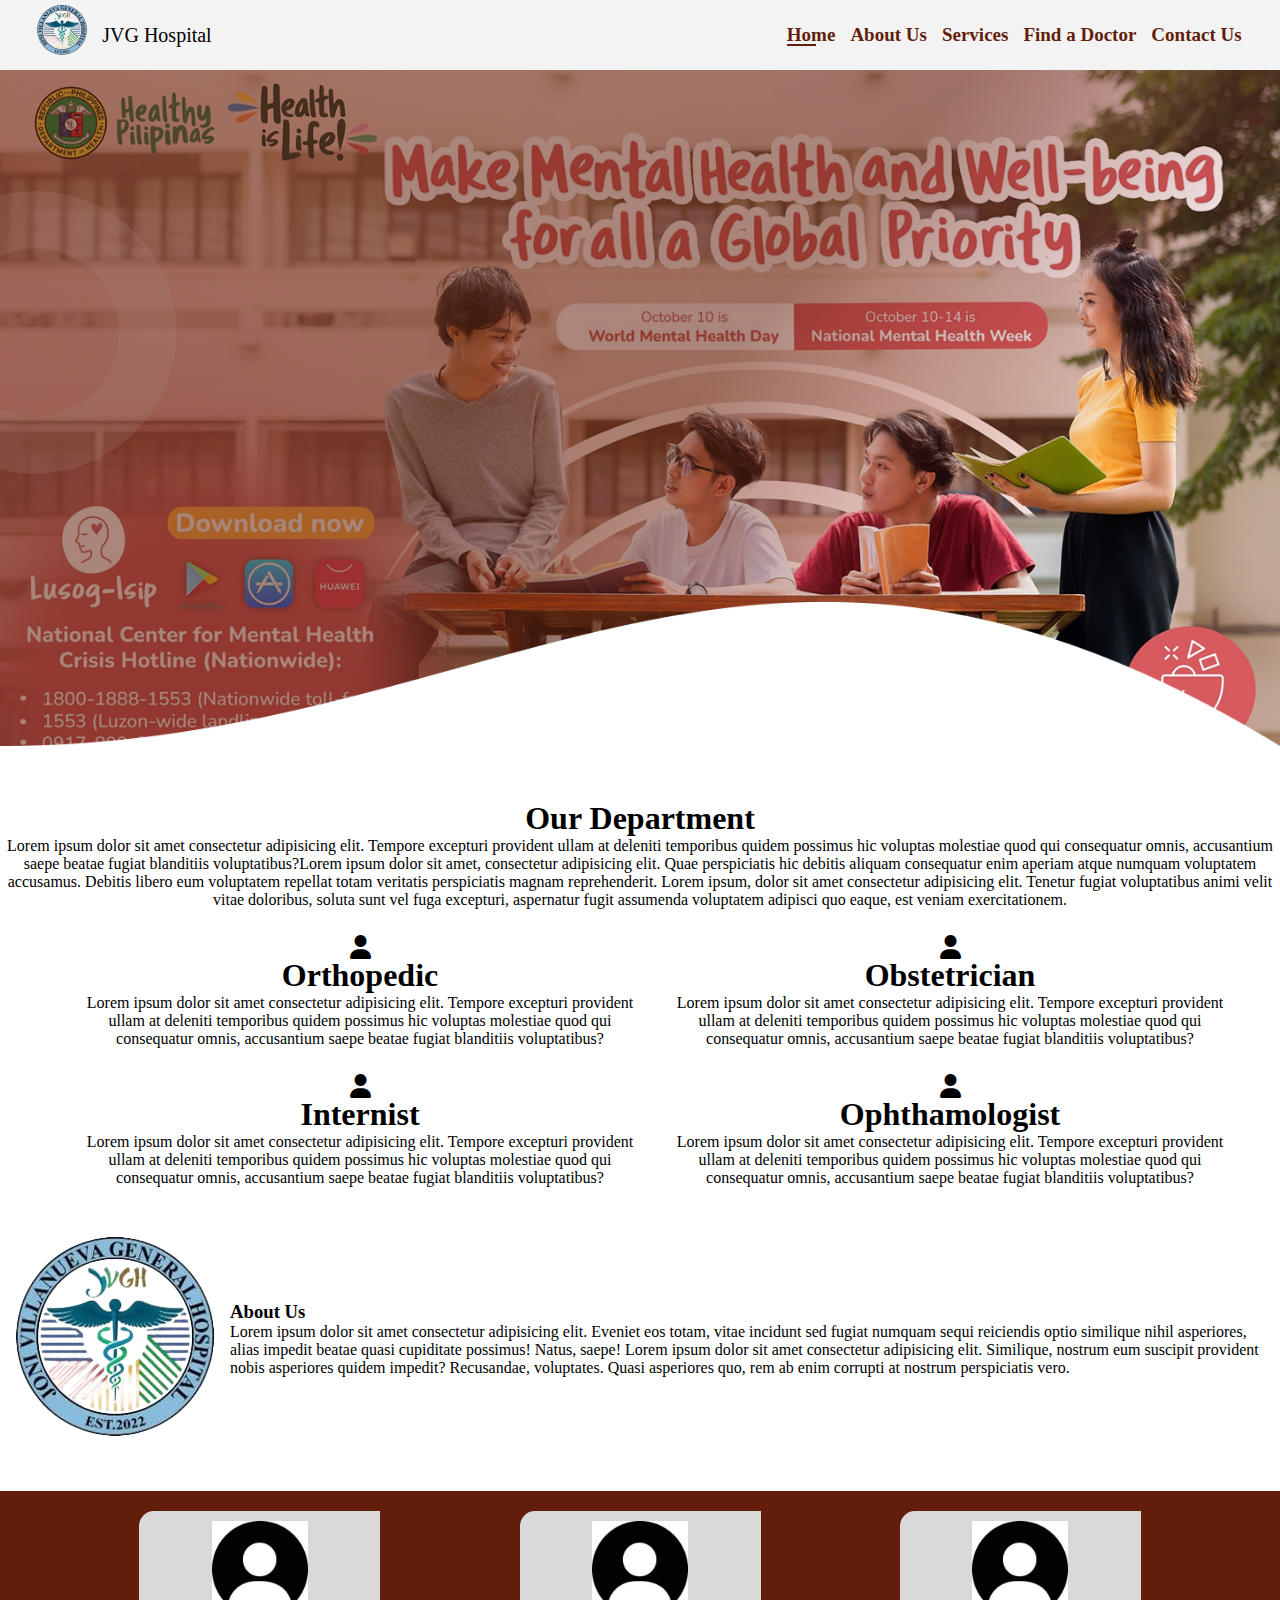
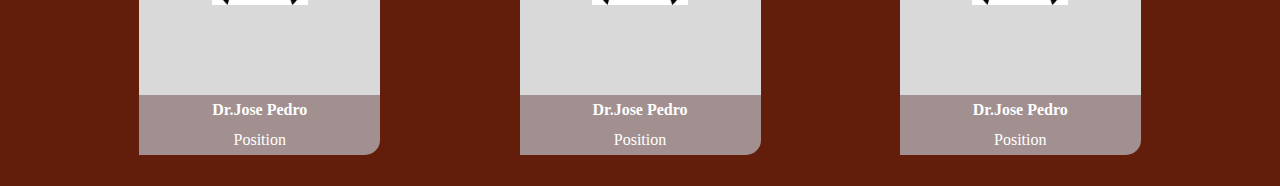
==== index.html @ 45b7cda0 "first commit" ====
<!DOCTYPE html>
<html lang="en">
<head>
    <meta charset="UTF-8">
    <meta name="viewport" content="width=device-width, initial-scale=1.0">
    <link rel="stylesheet" href="home.css">
    <link rel="icon" href="Images/joni villanueva Logo.jpg"> <!--Logo-->
    <link rel="stylesheet" href="https://cdnjs.cloudflare.com/ajax/libs/font-awesome/6.7.2/css/all.min.css" integrity="sha512-Evv84Mr4kqVGRNSgIGL/F/aIDqQb7xQ2vcrdIwxfjThSH8CSR7PBEakCr51Ck+w+/U6swU2Im1vVX0SVk9ABhg==" crossorigin="anonymous" referrerpolicy="no-referrer" />
    <title>Joni Villanueva General Hospital</title>
    
</head>
<body>

    <!--Navigation Bar-->
    <div class="header">
        <div class="icon">
          <a href=""><img src="Images/joni_villanueva_Logo-removebg-preview.png" alt="Logo"></a>
        </div>
        <p class="Title">JVG Hospital</p>
        <a href="" class="selected">Home</a>
        <a href="aboutus.html">About Us</a>
        <a href="">Services</a>
        <a href="">Find a Doctor</a>
        <a href=""> Contact Us</a>
    </div>

    <img class="UpperImage" src="Images/387231778_265652786455945_767692271128781408_n.png" alt="image">

    <!--Department Part-->
    <div class="Department">
        <h1>Our Department</h1>
        <p>Lorem ipsum dolor sit amet consectetur adipisicing elit. Tempore excepturi provident ullam at deleniti temporibus quidem possimus hic voluptas molestiae quod qui consequatur omnis, accusantium saepe beatae fugiat blanditiis voluptatibus?Lorem ipsum dolor sit amet, consectetur adipisicing elit. Quae perspiciatis hic debitis aliquam consequatur enim aperiam atque numquam voluptatem accusamus. Debitis libero eum voluptatem repellat totam veritatis perspiciatis magnam reprehenderit. Lorem ipsum, dolor sit amet consectetur adipisicing elit. Tenetur fugiat voluptatibus animi velit vitae doloribus, soluta sunt vel fuga excepturi, aspernatur fugit assumenda voluptatem adipisci quo eaque, est veniam exercitationem.</p>
    </div>

    <div class="Department-types">

        <div class="Orthopedic">
            <i class="fa-solid fa-user fa-xl"> </i>
            <h1>Orthopedic</h1>
            <p>Lorem ipsum dolor sit amet consectetur adipisicing elit. Tempore excepturi provident ullam at deleniti temporibus quidem possimus hic voluptas molestiae quod qui consequatur omnis, accusantium saepe beatae fugiat blanditiis voluptatibus?</p>
        </div>

        <div class="Obstetrician">
            <i class="fa-solid fa-user fa-xl"> </i>
            <h1>Obstetrician</h1>
            <p>Lorem ipsum dolor sit amet consectetur adipisicing elit. Tempore excepturi provident ullam at deleniti temporibus quidem possimus hic voluptas molestiae quod qui consequatur omnis, accusantium saepe beatae fugiat blanditiis voluptatibus?</p>
        </div>

        <div class="Internist">
            <i class="fa-solid fa-user fa-xl"> </i>
            <h1>Internist</h1>
            <p>Lorem ipsum dolor sit amet consectetur adipisicing elit. Tempore excepturi provident ullam at deleniti temporibus quidem possimus hic voluptas molestiae quod qui consequatur omnis, accusantium saepe beatae fugiat blanditiis voluptatibus?</p>
        </div>

        <div class="Ophthamologist">
            <i class="fa-solid fa-user fa-xl"> </i>
            <h1>Ophthamologist</h1>
            <p>Lorem ipsum dolor sit amet consectetur adipisicing elit. Tempore excepturi provident ullam at deleniti temporibus quidem possimus hic voluptas molestiae quod qui consequatur omnis, accusantium saepe beatae fugiat blanditiis voluptatibus?</p>
        </div>

    </div>

    <!--About Us Part-->
    <div class="about">

            <div class="about-img">
                <img src="Images/joni_villanueva_Logo-removebg-preview.png" alt="Img">
            </div>

            <div class="about-content">
            <h3>About Us</h3>
            <p>Lorem ipsum dolor sit amet consectetur adipisicing elit. Eveniet eos totam, vitae incidunt sed fugiat numquam sequi reiciendis optio similique nihil asperiores, alias impedit beatae quasi cupiditate possimus! Natus, saepe! Lorem ipsum dolor sit amet consectetur adipisicing elit. Similique, nostrum eum suscipit provident nobis asperiores quidem impedit? Recusandae, voluptates. Quasi asperiores quo, rem ab enim corrupti at nostrum perspiciatis vero.</p>
            </div>
    </div>

    <!--Doctor Part-->
    <div class="Doctor-Part">

         <!--Doctor 1-->
        <div class="Person-1">
            <div class="Person-Image">
                <img src="Images/ProfileIcon.jfif" alt="Personels Image">
            </div>
            <div class="Person-Content">
                <h4>Dr.Jose Pedro</h4>
                <p>Position</p>
            </div>
        </div>

          <!--Doctor 2-->
          <div class="Person-1">
            <div class="Person-Image">
                <img src="Images/ProfileIcon.jfif" alt="Personels Image">
            </div>
            <div class="Person-Content">
                <h4>Dr.Jose Pedro</h4>
                <p>Position</p>
            </div>
        </div>

          <!--Doctor 3-->
          <div class="Person-1">
            <div class="Person-Image">
                <img src="Images/ProfileIcon.jfif" alt="Personels Image">
            </div>
            <div class="Person-Content">
                <h4>Dr.Jose Pedro</h4>
                <p>Position</p>
            </div>
        </div>

        

    </div>
</body>
</html>
---- home.css ----
/*rgba(99, 30, 11, 1)*/
/*F4F3F3*/
*{
    color: black;
    scroll-behavior: smooth;
    padding: 0;
    margin: 0;
    box-sizing: border-box;
}
body{
    background-color: rgb(255, 255, 255);
}
.header {   
    position: relative;
    display: flex;
    justify-content: flex-end;
    background-color: #F4F3F3;
    height: 70px;
    gap: 15px;
    padding-right: 3%;
}
.header a{
    position: relative; 
    justify-content: center;
    color: rgba(99, 30, 11, 1);
    font-weight: bolder;
    text-decoration: none;
    font-size: 19px;
    align-content: center;
}
.header .icon img{
    position: relative;
    align-content: center;
    height: 50px;
    margin-top: 5px;
    display: flex;
}
.header .icon{
    padding-left: 3%;
    gap: 15px;
}
.header p{
    margin-right: auto;
    position: relative;
    display: flex;
    color: black;
    align-content: center;
    flex-wrap: wrap;
    font-size: 20px;
}
.Department{
    margin-top: 50px;
    margin-left: auto;
    margin-right: auto;
    color: black;
    text-align: center;
    margin-bottom: 30px;
}
.Department-types{
    position: relative;
    display: grid;
    grid-template-columns: 50% 50%;
    text-align: center;
    margin: 0 80px;
    gap: 30px;
}
.UpperImage{
    width: 100%;
}
.about{
    position: relative;
    display: flex;
    gap: 15px;
    margin: 50px 15px;
    align-items: center;
}
.about-content{
    position: relative;
    text-align: left;
}
/* 631E0B */
/*  */
.Doctor-Part{
    position: relative;
    background-color: #631E0B ;
    width: 100%;
    height: 23vw;
    display: flex;
    justify-content: space-evenly;
}
.Person-Image img{
    margin-top: 10px;
    align-items: center;
    height: 100%;
    width: 40%;
}
.Person-1{
    position: relative;
    background-color: #D9D9D9;
    justify-content: center;
    text-align: center;
    margin: 20px 0px;
    height: 200px;  
    border-top-left-radius: 15px;
    border-bottom-right-radius: 15px;
}
.Person-Content{
    position: relative;
    background-color: #A29090; /*Back Ground Color of the div*/
    display: grid;
    height: 60px;
    border-bottom-right-radius: 15px;
    top: 43%;
    justify-content: center;
    align-items: center;    
}  
.Person-Content h4,
.Person-Content p{
    color: white; /*Font Colsor*/
}
/*Style for selected item in navbar*/
.selected::after{
    content: "";
    position: absolute;
    background-color: #631E0B ; /*Back Ground Color of the div*/
    height: 2px;
    width: 60%; /* Always visible */
    left: 0;
    bottom: 24px;
  }

  @media screen and (max-width:425px) {
    .header {   
        color: rgb(0, 0, 0);
        height: 70px; /*Can adjust*/
        gap: 9px; /*Can adjust*/
        padding-right: 0%; /*Can adjust*/
    }
    .header a{
        font-size: 14px; /*Can adjust*/
    }
    .header .icon img{
        height: 35px;
        margin-top: 15px;
    }
    .header .icon{
        padding-left: 1%;
        gap: 5px;
    }
    .header p{
        font-size: 13px;
        width: 10px;
    }
    .About_Us{
        gap: 10px;  
    }
    .About_Images{
        gap: 5px;
        margin-left: 10px;
    }
    .Department{
        margin-left: auto;
        margin-right: auto;
        margin-bottom: 20px;
    }
    .Department h1{
        font-family: 18px;
    }
    .Department-types{
    margin: 0 10px;
    gap: 5px;
    }
    .Doctor-Part{
        width: 100%;
        height: 60vw;
    }
      
}
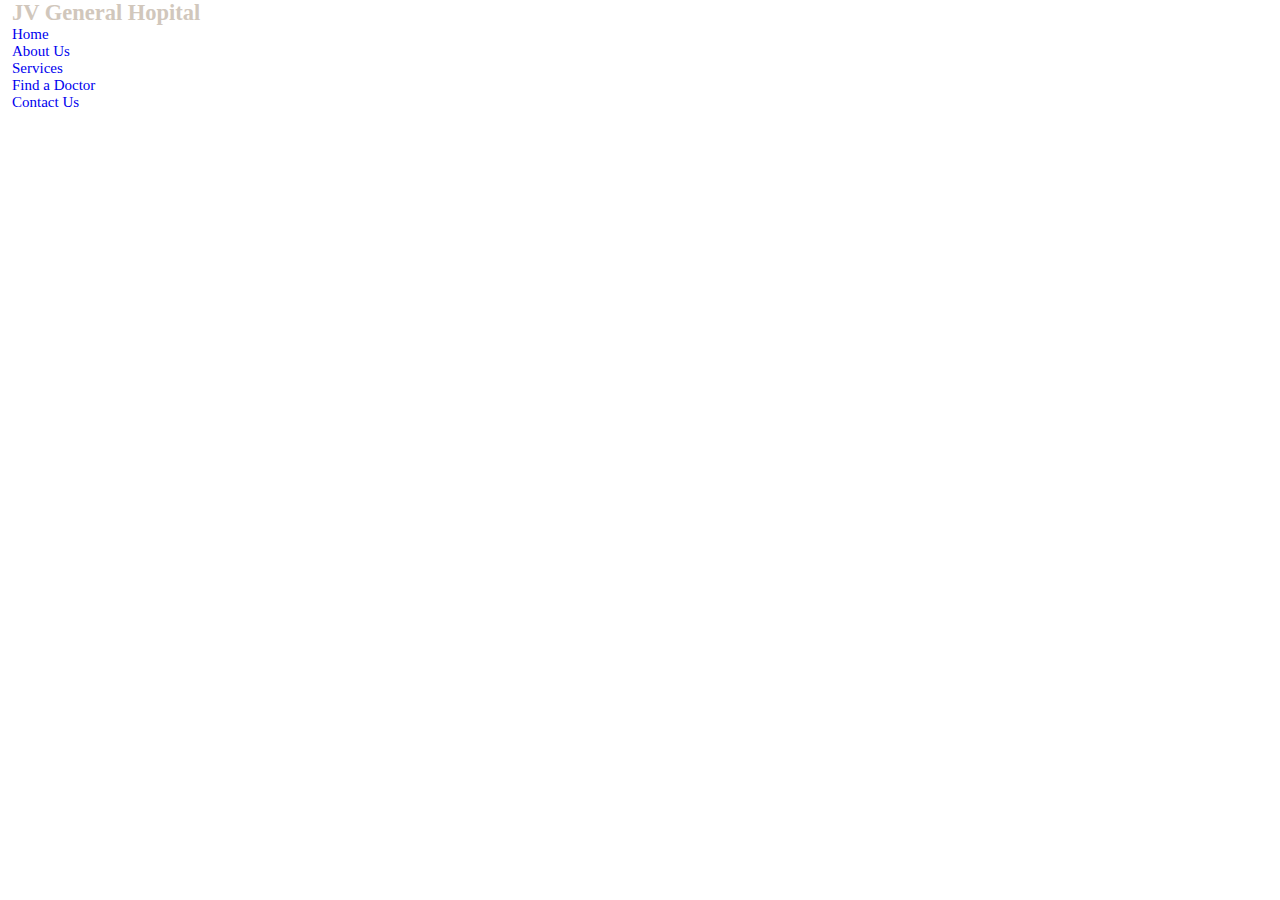
==== commit 14f93c99: "code formatting" ====
--- a/index.html
+++ b/index.html
@@ -3,114 +3,56 @@
 <head>
     <meta charset="UTF-8">
     <meta name="viewport" content="width=device-width, initial-scale=1.0">
-    <link rel="stylesheet" href="home.css">
-    <link rel="icon" href="Images/joni villanueva Logo.jpg"> <!--Logo-->
+    
+    <!-- ================== Font Awesome CDN ================== -->
     <link rel="stylesheet" href="https://cdnjs.cloudflare.com/ajax/libs/font-awesome/6.7.2/css/all.min.css" integrity="sha512-Evv84Mr4kqVGRNSgIGL/F/aIDqQb7xQ2vcrdIwxfjThSH8CSR7PBEakCr51Ck+w+/U6swU2Im1vVX0SVk9ABhg==" crossorigin="anonymous" referrerpolicy="no-referrer" />
+    
+    <!-- ================== Stylesheet ================== -->
+    <link rel="stylesheet" href="assets/css/home__style.css">
+
+    <!-- ================== Title ================== -->
     <title>Joni Villanueva General Hospital</title>
     
 </head>
 <body>
 
-    <!--Navigation Bar-->
-    <div class="header">
-        <div class="icon">
-          <a href=""><img src="Images/joni_villanueva_Logo-removebg-preview.png" alt="Logo"></a>
-        </div>
-        <p class="Title">JVG Hospital</p>
-        <a href="" class="selected">Home</a>
-        <a href="aboutus.html">About Us</a>
-        <a href="">Services</a>
-        <a href="">Find a Doctor</a>
-        <a href=""> Contact Us</a>
-    </div>
+    <!-- ================== Navigation Bar ================== -->
+    <header class="header">
+        <div class="container">
+            <div class="header__content grid">
+                <a href="#"><h2 class="title__name">JV General Hopital</h2></a>
+                <nav class="nav__con" id="nav">
+                    <ul class="nav__list">
+                        <li class="nav__item">
+                            <a href="#" class="nav__link active">Home</a>
+                        </li>
+                        <li class="nav__item">
+                            <a href="#" class="nav__link">About Us</a>
+                        </li>
+                        <li class="nav__item">
+                            <a href="#" class="nav__link">Services</a>
+                        </li>
+                        <li class="nav__item">
+                            <a href="#" class="nav__link">Find a Doctor</a>
+                        </li>
+                        <li class="nav__item">
+                            <a href="#" class="nav__link">Contact Us</a>
+                        </li>
+                    </ul>
+                </nav>
+            </div>
+        </div>    
+    </header>
 
-    <img class="UpperImage" src="Images/387231778_265652786455945_767692271128781408_n.png" alt="image">
+    <!-- ================== Main ================== -->
+    <main class="main">
 
-    <!--Department Part-->
-    <div class="Department">
-        <h1>Our Department</h1>
-        <p>Lorem ipsum dolor sit amet consectetur adipisicing elit. Tempore excepturi provident ullam at deleniti temporibus quidem possimus hic voluptas molestiae quod qui consequatur omnis, accusantium saepe beatae fugiat blanditiis voluptatibus?Lorem ipsum dolor sit amet, consectetur adipisicing elit. Quae perspiciatis hic debitis aliquam consequatur enim aperiam atque numquam voluptatem accusamus. Debitis libero eum voluptatem repellat totam veritatis perspiciatis magnam reprehenderit. Lorem ipsum, dolor sit amet consectetur adipisicing elit. Tenetur fugiat voluptatibus animi velit vitae doloribus, soluta sunt vel fuga excepturi, aspernatur fugit assumenda voluptatem adipisci quo eaque, est veniam exercitationem.</p>
-    </div>
-
-    <div class="Department-types">
-
-        <div class="Orthopedic">
-            <i class="fa-solid fa-user fa-xl"> </i>
-            <h1>Orthopedic</h1>
-            <p>Lorem ipsum dolor sit amet consectetur adipisicing elit. Tempore excepturi provident ullam at deleniti temporibus quidem possimus hic voluptas molestiae quod qui consequatur omnis, accusantium saepe beatae fugiat blanditiis voluptatibus?</p>
-        </div>
-
-        <div class="Obstetrician">
-            <i class="fa-solid fa-user fa-xl"> </i>
-            <h1>Obstetrician</h1>
-            <p>Lorem ipsum dolor sit amet consectetur adipisicing elit. Tempore excepturi provident ullam at deleniti temporibus quidem possimus hic voluptas molestiae quod qui consequatur omnis, accusantium saepe beatae fugiat blanditiis voluptatibus?</p>
-        </div>
-
-        <div class="Internist">
-            <i class="fa-solid fa-user fa-xl"> </i>
-            <h1>Internist</h1>
-            <p>Lorem ipsum dolor sit amet consectetur adipisicing elit. Tempore excepturi provident ullam at deleniti temporibus quidem possimus hic voluptas molestiae quod qui consequatur omnis, accusantium saepe beatae fugiat blanditiis voluptatibus?</p>
-        </div>
-
-        <div class="Ophthamologist">
-            <i class="fa-solid fa-user fa-xl"> </i>
-            <h1>Ophthamologist</h1>
-            <p>Lorem ipsum dolor sit amet consectetur adipisicing elit. Tempore excepturi provident ullam at deleniti temporibus quidem possimus hic voluptas molestiae quod qui consequatur omnis, accusantium saepe beatae fugiat blanditiis voluptatibus?</p>
-        </div>
-
-    </div>
-
-    <!--About Us Part-->
-    <div class="about">
-
-            <div class="about-img">
-                <img src="Images/joni_villanueva_Logo-removebg-preview.png" alt="Img">
+        <!-- ================== Home ================== -->
+         <section class="home">
+            <div class="home__section container flex" id="home__section">
+                <!-- Contents -->
             </div>
-
-            <div class="about-content">
-            <h3>About Us</h3>
-            <p>Lorem ipsum dolor sit amet consectetur adipisicing elit. Eveniet eos totam, vitae incidunt sed fugiat numquam sequi reiciendis optio similique nihil asperiores, alias impedit beatae quasi cupiditate possimus! Natus, saepe! Lorem ipsum dolor sit amet consectetur adipisicing elit. Similique, nostrum eum suscipit provident nobis asperiores quidem impedit? Recusandae, voluptates. Quasi asperiores quo, rem ab enim corrupti at nostrum perspiciatis vero.</p>
-            </div>
-    </div>
-
-    <!--Doctor Part-->
-    <div class="Doctor-Part">
-
-         <!--Doctor 1-->
-        <div class="Person-1">
-            <div class="Person-Image">
-                <img src="Images/ProfileIcon.jfif" alt="Personels Image">
-            </div>
-            <div class="Person-Content">
-                <h4>Dr.Jose Pedro</h4>
-                <p>Position</p>
-            </div>
-        </div>
-
-          <!--Doctor 2-->
-          <div class="Person-1">
-            <div class="Person-Image">
-                <img src="Images/ProfileIcon.jfif" alt="Personels Image">
-            </div>
-            <div class="Person-Content">
-                <h4>Dr.Jose Pedro</h4>
-                <p>Position</p>
-            </div>
-        </div>
-
-          <!--Doctor 3-->
-          <div class="Person-1">
-            <div class="Person-Image">
-                <img src="Images/ProfileIcon.jfif" alt="Personels Image">
-            </div>
-            <div class="Person-Content">
-                <h4>Dr.Jose Pedro</h4>
-                <p>Position</p>
-            </div>
-        </div>
-
-        
-
-    </div>
+         </section>
+    </main>
 </body>
 </html>--- a/assets/css/home__style.css
+++ b/assets/css/home__style.css
@@ -0,0 +1,131 @@
+:root {
+    --header-height: 4.5rem;
+
+    /* =============== COLOR PALLETS =============== */
+    --primary-color: #00A8CC;
+    --secondary-color: #b2f2ff;
+    --tertiary-color: #d1c7bc;
+    --white-color: #ffffff;
+    --dark-blue-color: #072D44;
+
+    /* =============== FONTS =============== */
+    --big-font-size: 2.5rem;
+    --h1-font-size: 2rem;
+    --h2-font-size: 1.5rem;
+    --h3-font-size: 1rem;
+    --normal-font-size: .938rem;
+    --small-font-size: .813rem;
+    --smaller-font-size: .75rem;
+
+    /* =============== FONTS WEIGHTS =============== */
+    --font-thin: 100;
+    --font-small: 300;
+    --font-medium: 500;
+    --font-semi-bold: 600;
+
+    /* =============== MARGIN BOTTOM =============== */
+    --mb-0-5: .5rem;
+    --mb-0-75: .75rem;
+    --mb-1: 1rem;
+    --mb-1-5: 1.5rem;
+    --mb-2: 2rem;
+    --mb-2-5: 2.5rem;
+
+    /* =============== Z-INDEX =============== */
+    --z-tooltip: 10;
+    --z-fixed: 100;
+}
+
+/*=============== BASE ===============*/
+* {
+    box-sizing: border-box;
+    padding: 0;
+    margin: 0;
+}
+
+html {
+    scroll-behavior: smooth;
+    margin: 0;
+    padding: 0;
+}
+
+body,
+button,
+input,
+textarea {
+    font-family: var(--body-font);
+    font-size: var(--normal-font-size);
+}
+
+body {
+    margin: 0;
+    padding: 0;
+    background-color: var(--main-background);
+    color: var(--primary-color);
+    transition: .4s;
+}
+
+button {
+    cursor: pointer;
+    border: none;
+    outline: none;
+}
+
+h1, h2, h3 {
+    color: var(--tertiary-color);
+    font-weight: var(--font-semi-bold);
+}
+
+ul {
+    list-style: none;
+}
+
+a {
+    text-decoration: none;
+}
+
+img {
+    max-width: 100%;
+    height: auto;
+}
+
+/* =========  REUSABLE CODES  ========= */
+.section {
+    padding: 3.5rem 0 1rem;
+}
+
+.section__title,
+.section__title-center {
+    font-size: var(--h1-font-size);
+    margin-bottom: var(--mb-1-5);
+    line-height: 140%;
+}
+
+.section__title-center {
+    text-align: center;
+}
+
+.container {
+    max-width: 980px;
+    margin-left: var(--mb-0-75);
+    margin-right: var(--mb-0-75);
+}
+
+.grid {
+    display: grid;
+}
+
+.main {
+    overflow: hidden;
+}
+
+.btn {
+    padding: 10px 20px;
+    border-radius: 5px;
+    font-weight: 500;
+    background-color: var(--primary-color);
+    color: var(--white-color);
+    border: none;
+    cursor: pointer;
+    transition: background-color 0.3s ease;
+}
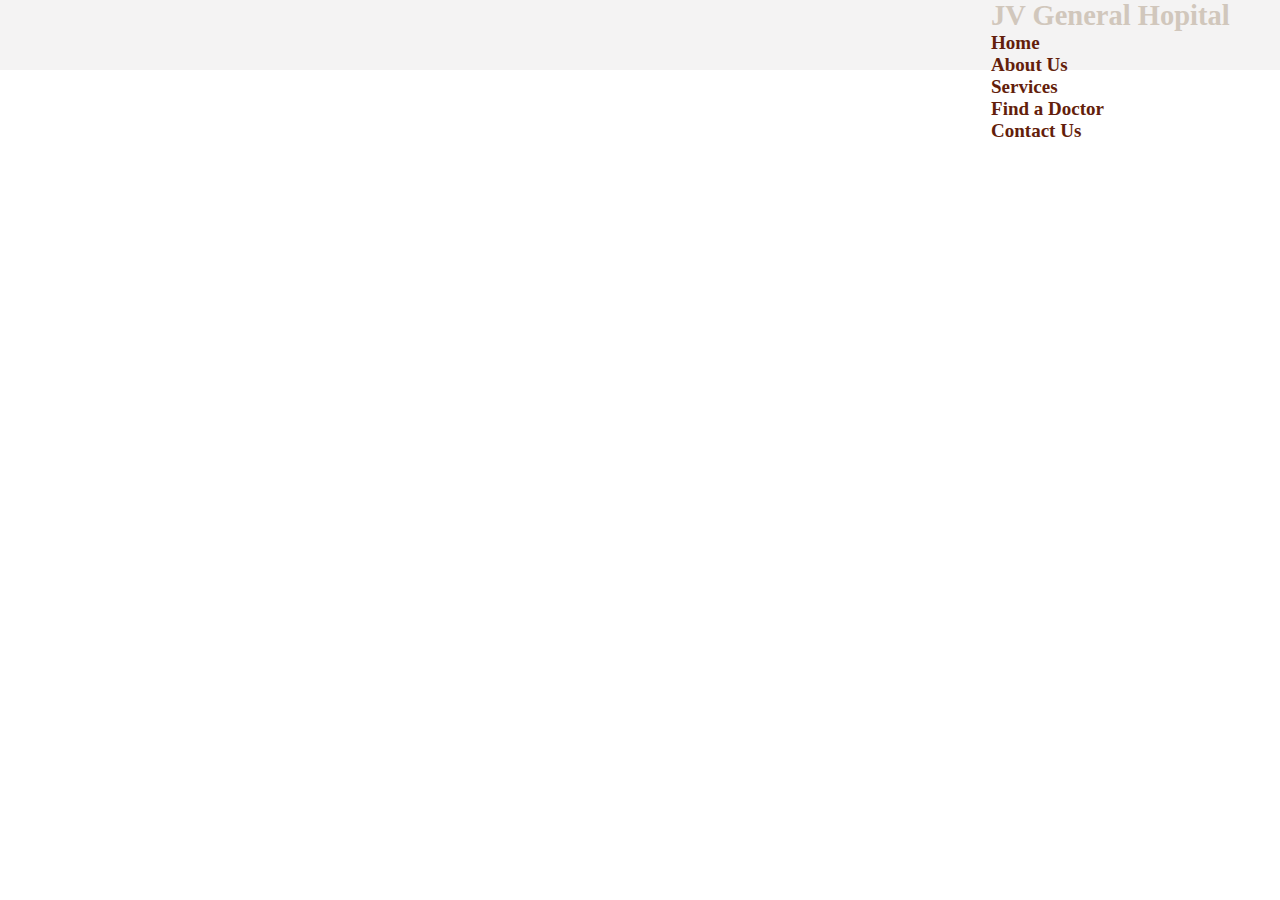
==== commit 9f140463: "message" ====
--- a/index.html
+++ b/index.html
@@ -9,6 +9,7 @@
     
     <!-- ================== Stylesheet ================== -->
     <link rel="stylesheet" href="assets/css/home__style.css">
+    <link rel="stylesheet" href="home.css">
 
     <!-- ================== Title ================== -->
     <title>Joni Villanueva General Hospital</title>
--- a/home.css
+++ b/home.css
@@ -0,0 +1,178 @@
+/*rgba(99, 30, 11, 1)*/
+/*F4F3F3*/
+*{
+    color: black;
+    scroll-behavior: smooth;
+    padding: 0;
+    margin: 0;
+    box-sizing: border-box;
+}
+body{
+    background-color: rgb(255, 255, 255);
+}
+.header {   
+    position: relative;
+    display: flex;
+    justify-content: flex-end;
+    background-color: #F4F3F3;
+    height: 70px;
+    gap: 15px;
+    padding-right: 3%;
+}
+.header a{
+    position: relative; 
+    justify-content: center;
+    color: rgba(99, 30, 11, 1); /* madugo yung letter link mo sa header ha */
+    font-weight: bolder;
+    text-decoration: none;
+    font-size: 19px;
+    align-content: center;
+}
+.header .icon img{
+    position: relative;
+    align-content: center;
+    height: 50px;
+    margin-top: 5px;
+    display: flex;
+}
+.header .icon{
+    padding-left: 3%;
+    gap: 15px;
+}
+.header p{
+    margin-right: auto;
+    position: relative;
+    display: flex;
+    color: black;
+    align-content: center;
+    flex-wrap: wrap;
+    font-size: 20px;
+}
+.Department{
+    margin-top: 50px;
+    margin-left: auto;
+    margin-right: auto;
+    color: black;
+    text-align: center;
+    margin-bottom: 30px;
+}
+.Department-types{
+    position: relative;
+    display: grid;
+    grid-template-columns: 50% 50%;
+    text-align: center;
+    margin: 0 80px;
+    gap: 30px;
+}
+.UpperImage{
+    width: 100%;
+}
+.about{
+    position: relative;
+    display: flex;
+    gap: 15px;
+    margin: 50px 15px;
+    align-items: center;
+}
+.about-content{
+    position: relative;
+    text-align: left;
+}
+/* 631E0B */
+/*  */
+.Doctor-Part{
+    position: relative;
+    background-color: #631E0B ;
+    width: 100%;
+    height: 23vw;
+    display: flex;
+    justify-content: space-evenly;
+}
+.Person-Image img{
+    margin-top: 10px;
+    align-items: center;
+    height: 100%;
+    width: 40%;
+}
+.Person-1{
+    position: relative;
+    background-color: #D9D9D9;
+    justify-content: center;
+    text-align: center;
+    margin: 20px 0px;
+    height: 200px;  
+    border-top-left-radius: 15px;
+    border-bottom-right-radius: 15px;
+}
+.Person-Content{
+    position: relative;
+    background-color: #A29090; /*Back Ground Color of the div*/
+    display: grid;
+    height: 60px;
+    border-bottom-right-radius: 15px;
+    top: 43%;
+    justify-content: center;
+    align-items: center;    
+}  
+.Person-Content h4,
+.Person-Content p{
+    color: white; /*Font Colsor*/
+}
+/*Style for selected item in navbar*/
+.selected::after{
+    content: "";
+    position: absolute;
+    background-color: #631E0B ; /*Back Ground Color of the div*/
+    height: 2px;
+    width: 60%; /* Always visible */
+    left: 0;
+    bottom: 24px;
+  }
+
+  @media screen and (max-width:425px) {
+    .header {   
+        color: rgb(0, 0, 0);
+        height: 70px; /*Can adjust*/
+        gap: 9px; /*Can adjust*/
+        padding-right: 0%; /*Can adjust*/
+    }
+    .header a{
+        font-size: 14px; /*Can adjust*/
+    }
+    .header .icon img{
+        height: 35px;
+        margin-top: 15px;
+    }
+    .header .icon{
+        padding-left: 1%;
+        gap: 5px;
+    }
+    .header p{
+        font-size: 13px;
+        width: 10px;
+    }
+    .About_Us{
+        gap: 10px;  
+    }
+    .About_Images{
+        gap: 5px;
+        margin-left: 10px;
+    }
+    .Department{
+        margin-left: auto;
+        margin-right: auto;
+        margin-bottom: 20px;
+    }
+    .Department h1{
+        font-family: 18px;
+    }
+    .Department-types{
+    margin: 0 10px;
+    gap: 5px;
+    }
+    .Doctor-Part{
+        width: 100%;
+        height: 60vw;
+    }
+      
+}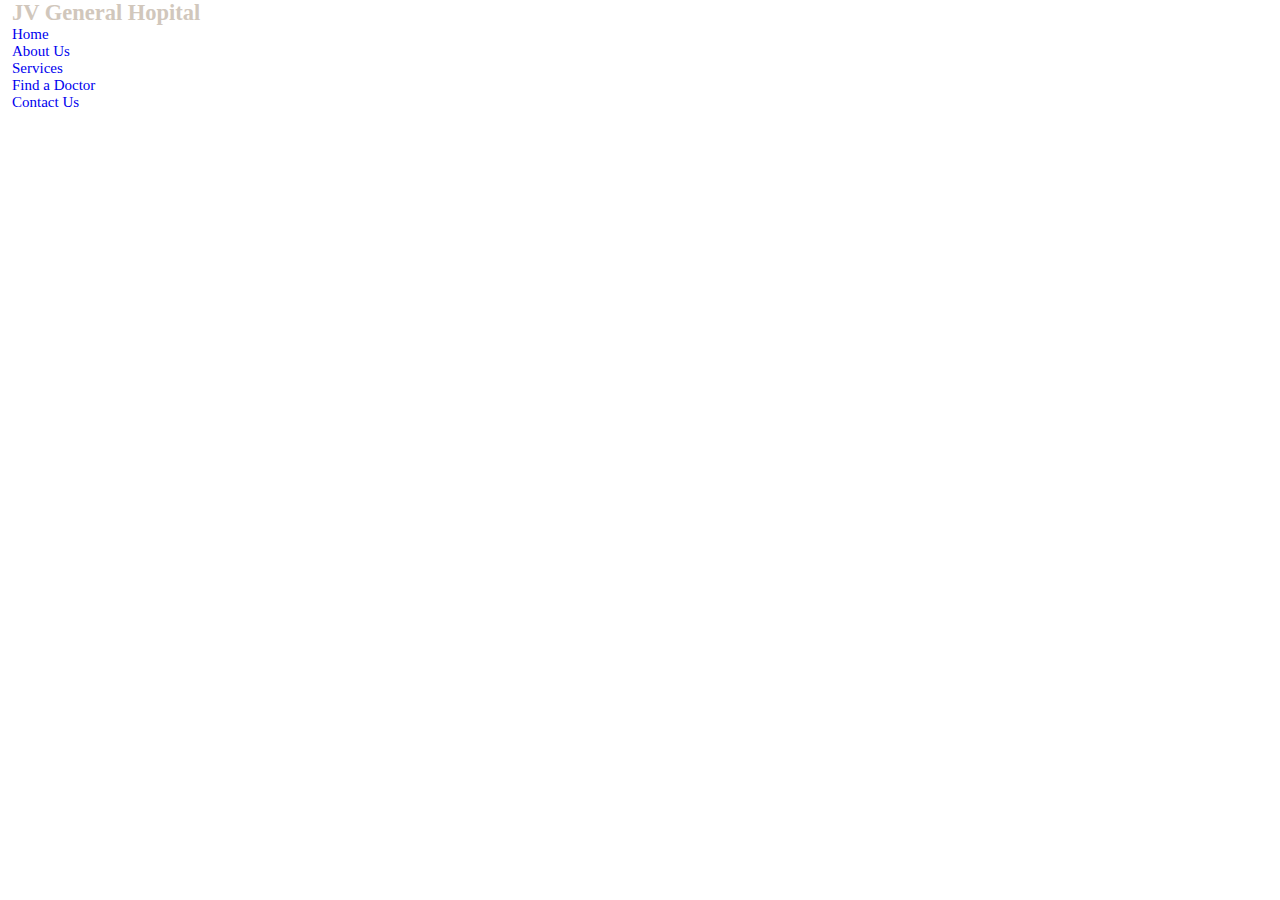
==== commit 43302427: "message" ====
--- a/index.html
+++ b/index.html
@@ -9,7 +9,6 @@
     
     <!-- ================== Stylesheet ================== -->
     <link rel="stylesheet" href="assets/css/home__style.css">
-    <link rel="stylesheet" href="home.css">
 
     <!-- ================== Title ================== -->
     <title>Joni Villanueva General Hospital</title>
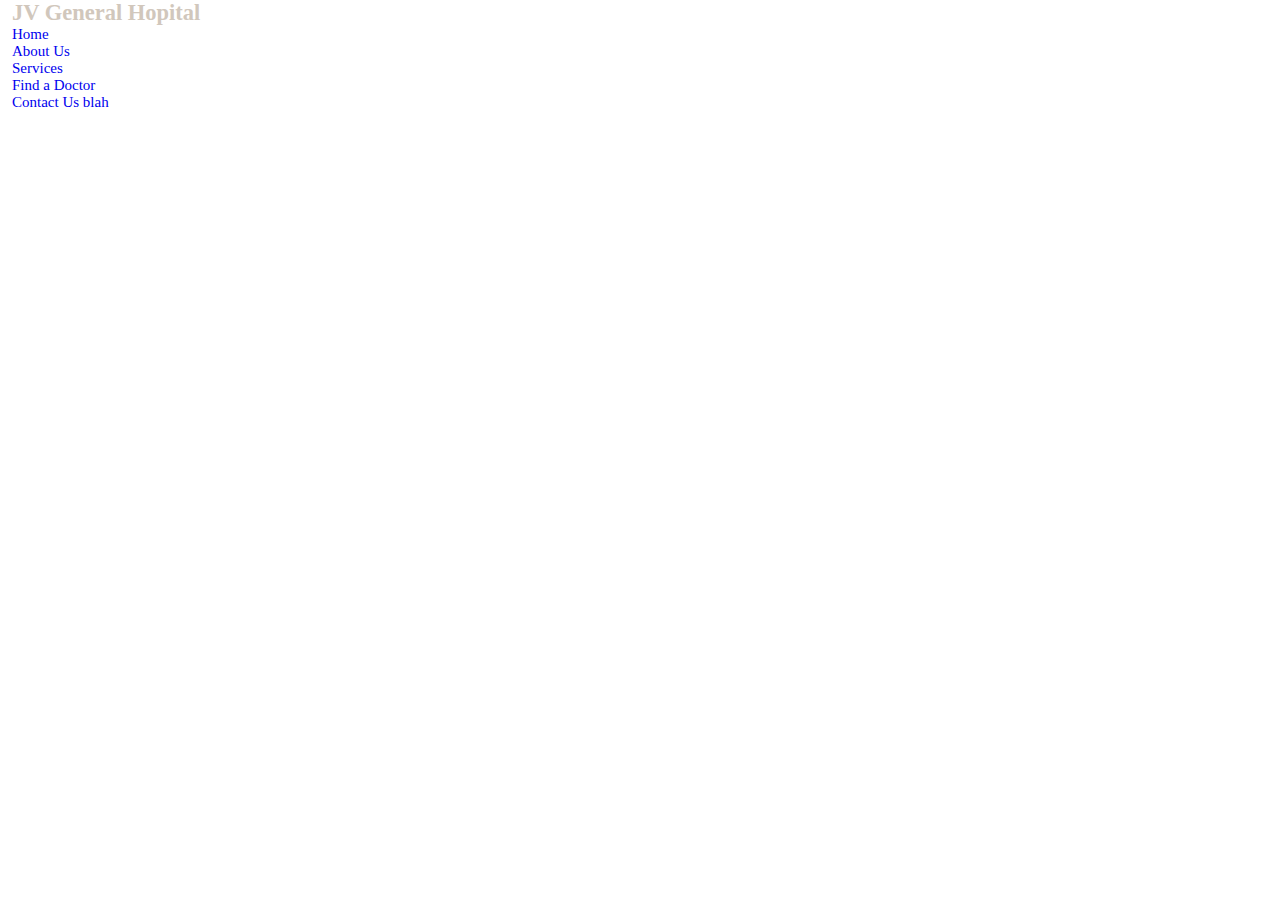
==== commit b19a6b0d: "message" ====
--- a/index.html
+++ b/index.html
@@ -36,7 +36,7 @@
                             <a href="#" class="nav__link">Find a Doctor</a>
                         </li>
                         <li class="nav__item">
-                            <a href="#" class="nav__link">Contact Us</a>
+                            <a href="#" class="nav__link">Contact Us blah</a>
                         </li>
                     </ul>
                 </nav>
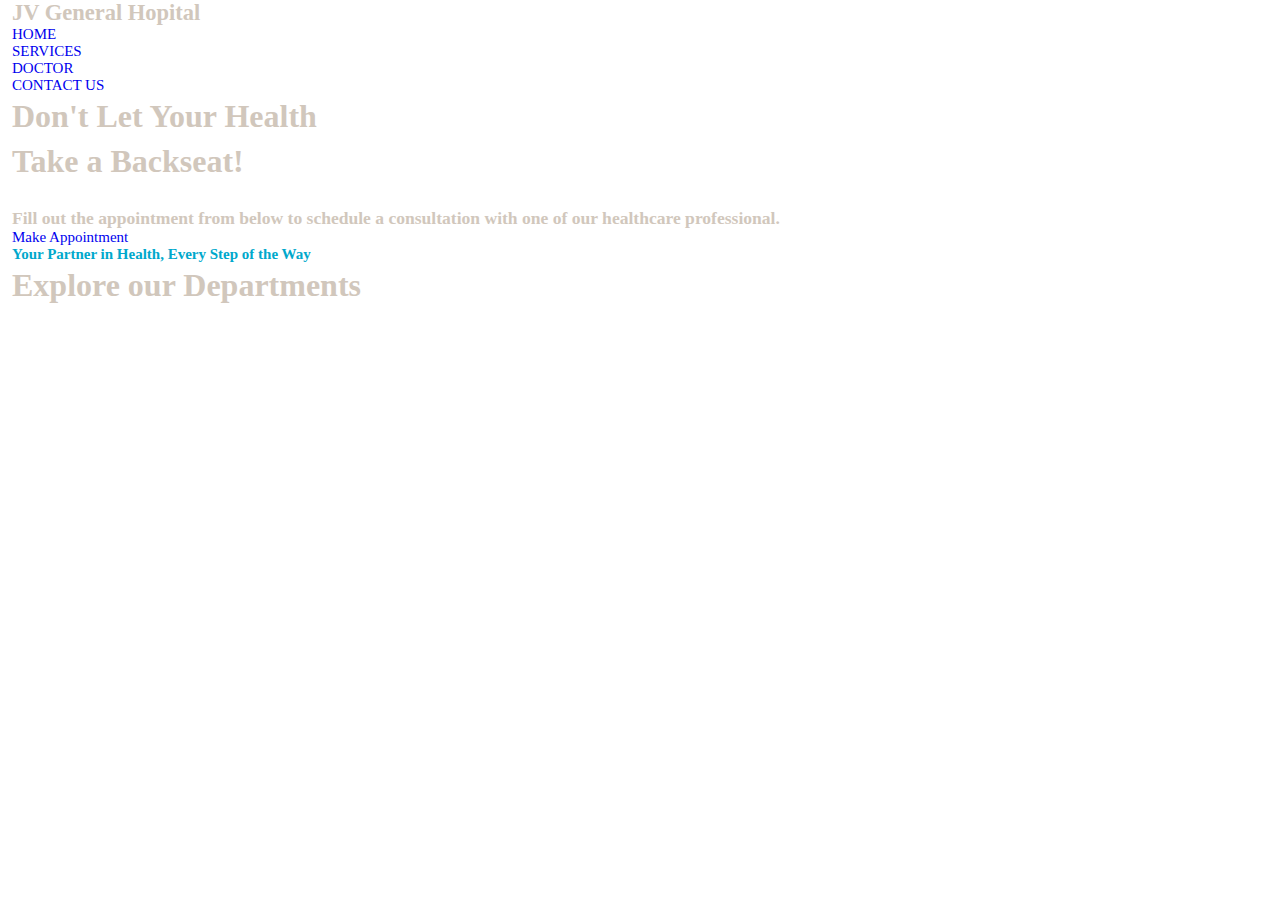
==== commit f706713a: "Section Introduction" ====
--- a/index.html
+++ b/index.html
@@ -24,19 +24,16 @@
                 <nav class="nav__con" id="nav">
                     <ul class="nav__list">
                         <li class="nav__item">
-                            <a href="#" class="nav__link active">Home</a>
+                            <a href="#" class="nav__link active">HOME</a>
                         </li>
                         <li class="nav__item">
-                            <a href="#" class="nav__link">About Us</a>
+                            <a href="#" class="nav__link">SERVICES</a>
                         </li>
                         <li class="nav__item">
-                            <a href="#" class="nav__link">Services</a>
+                            <a href="#" class="nav__link">DOCTOR</a>
                         </li>
                         <li class="nav__item">
-                            <a href="#" class="nav__link">Find a Doctor</a>
-                        </li>
-                        <li class="nav__item">
-                            <a href="#" class="nav__link">Contact Us blah</a>
+                            <a href="#" class="nav__link">CONTACT US</a>
                         </li>
                     </ul>
                 </nav>
@@ -50,9 +47,19 @@
         <!-- ================== Home ================== -->
          <section class="home">
             <div class="home__section container flex" id="home__section">
-                <!-- Contents -->
+                <h1 class="section__title">Don't Let Your Health<br>Take a Backseat!</h1>
+                <h3 class="section__description">Fill out the appointment from below to schedule a consultation with one of our healthcare professional.</h3>
+                <a href="#appointment__section" class="btn__appoint">Make Appointment</a>
             </div>
          </section>
+
+        <!-- ================== Departments ================== -->
+        <section class="services">
+            <div class="services__section container flex" id="service">
+                <h4 class="section__description">Your Partner in Health, Every Step of the Way</h4>
+                <h2 class="section__title">Explore our Departments</h2>
+            </div>
+        </section>
     </main>
 </body>
 </html>--- a/assets/css/home__style.css
+++ b/assets/css/home__style.css
@@ -7,6 +7,8 @@
     --tertiary-color: #d1c7bc;
     --white-color: #ffffff;
     --dark-blue-color: #072D44;
+    --main-background:#ffff;
+
 
     /* =============== FONTS =============== */
     --big-font-size: 2.5rem;
@@ -58,6 +60,7 @@
 }
 
 body {
+
     margin: 0;
     padding: 0;
     background-color: var(--main-background);
@@ -66,6 +69,7 @@
 }
 
 button {
+    font-size: var(--small-font-size);
     cursor: pointer;
     border: none;
     outline: none;
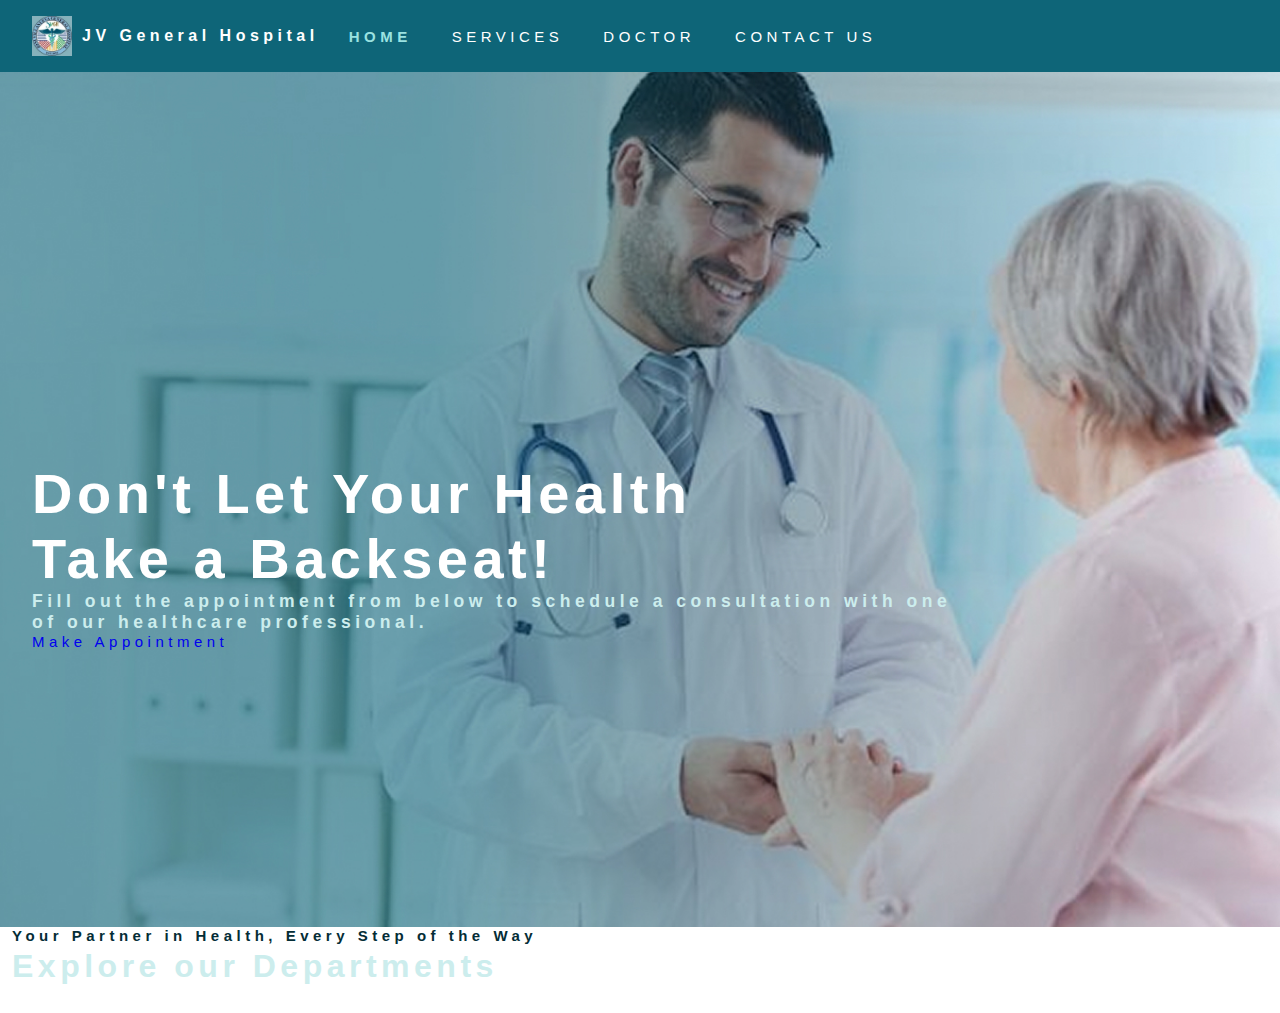
==== commit daf8f7de: "remodel" ====
--- a/index.html
+++ b/index.html
@@ -20,7 +20,8 @@
     <header class="header">
         <div class="container">
             <div class="header__content grid">
-                <a href="#"><h2 class="title__name">JV General Hopital</h2></a>
+                <img src="assets/Images/JVGH Logo.png" alt="Logo" class="logo"> 
+                <a href="#"><h2 class="title__name">JV General Hospital</h2></a>
                 <nav class="nav__con" id="nav">
                     <ul class="nav__list">
                         <li class="nav__item">
@@ -47,9 +48,11 @@
         <!-- ================== Home ================== -->
          <section class="home">
             <div class="home__section container flex" id="home__section">
-                <h1 class="section__title">Don't Let Your Health<br>Take a Backseat!</h1>
-                <h3 class="section__description">Fill out the appointment from below to schedule a consultation with one of our healthcare professional.</h3>
-                <a href="#appointment__section" class="btn__appoint">Make Appointment</a>
+                <div class="home__content">
+                    <h1 class="home__title">Don't Let Your Health<br>Take a Backseat!</h1>
+                    <h3 class="section__description">Fill out the appointment from below to schedule a consultation with one of our healthcare professional.</h3>
+                    <a href="#appointment__section" class="btn__appoint">Make Appointment</a>
+                </div>
             </div>
          </section>
 
--- a/assets/css/home__style.css
+++ b/assets/css/home__style.css
@@ -2,13 +2,11 @@
     --header-height: 4.5rem;
 
     /* =============== COLOR PALLETS =============== */
-    --primary-color: #00A8CC;
-    --secondary-color: #b2f2ff;
-    --tertiary-color: #d1c7bc;
+    --primary-color: #042D36;
+    --secondary-color: #0E6578;
+    --tertiary-color: #CCEDED;
+    --fourth: #9AE2E1;
     --white-color: #ffffff;
-    --dark-blue-color: #072D44;
-    --main-background:#ffff;
-
 
     /* =============== FONTS =============== */
     --big-font-size: 2.5rem;
@@ -55,12 +53,12 @@
 button,
 input,
 textarea {
-    font-family: var(--body-font);
+    font-family: 'Gill Sans MT', sans-serif; /* Updated font */
     font-size: var(--normal-font-size);
+    letter-spacing: 0.3em; /* Set letter spacing to 30% */
 }
 
 body {
-
     margin: 0;
     padding: 0;
     background-color: var(--main-background);
@@ -133,3 +131,86 @@
     cursor: pointer;
     transition: background-color 0.3s ease;
 }
+
+/* ================= Navigation ================= */
+.header { 
+    height: var(--header-height);
+    display: flex;
+    align-items: center;
+    padding: 0 20px;
+    background-color: var(--secondary-color);
+}
+
+.header__content {
+    display: flex;
+    align-items: center;
+    justify-content: space-between; 
+    width: 100%;
+}
+
+.logo {
+    height: 40px;
+    margin-right: 10px;
+    background-color: transparent;
+}
+
+.title__name {
+    color: var(--white-color);
+    font-size: var(--h3-font-size);
+    margin-right: auto; 
+}
+
+.nav__con {
+    display: flex; 
+    align-items: center; 
+}
+
+.nav__list {
+    display: flex; 
+    align-items: center; 
+}
+
+.nav__item {
+    margin-left: 20px; 
+}
+
+.nav__link {
+    color: var(--white-color);
+    font-size: var(--normal-font-size);
+    padding: 10px;
+    transition: color 0.3s;
+}
+
+.nav__link.active {
+    font-weight: var(--font-semi-bold);
+    color: var(--fourth);
+}
+
+.nav__link:hover {
+    color: var(--fourth);
+}
+
+/* ================= Home ================= */
+.home {
+background-image: url(../Images/Home\ Section.jpg);
+background-size: cover;
+background-position: center;
+height: 95vh;
+padding: 3.5rem 0;
+position: relative;
+color: var(--white-color);
+}
+
+.home__section {
+    display: flex;
+    flex-direction: column;
+    justify-content: center;
+    align-items: flex-start;
+    height: 95vh;
+    padding: 0 20px;
+}
+
+.home__title {
+    color: var(--white-color);
+    font-size: 3.5rem;
+}